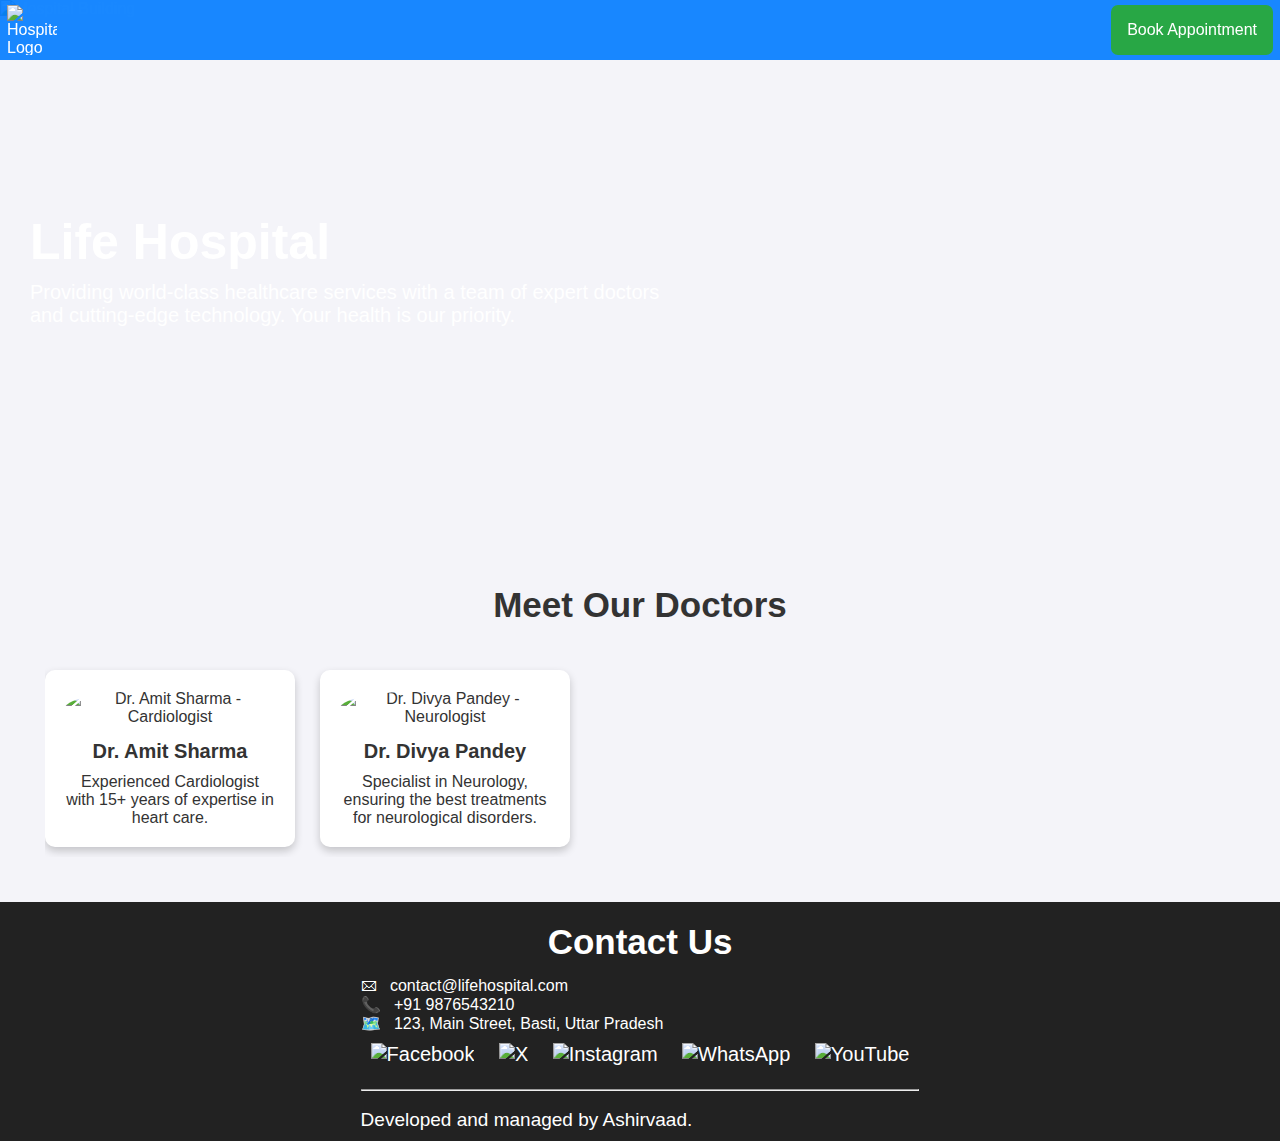
==== index.html @ c97865e1 "Update index.html" ====
<!DOCTYPE html>
<html lang="en-IN">
<head>
    <meta charset="UTF-8">
    <meta name="viewport" content="width=device-width, initial-scale=1.0">
    <title>Life Hospital - Expert in healthcare services</title>
    <link rel="stylesheet" href="style.css">
    <script src="https://www.gstatic.com/firebasejs/11.4.0/firebase-app-compat.js"></script>
    <script src="https://www.gstatic.com/firebasejs/11.4.0/firebase-messaging-compat.js"></script>
</head>
<body>

<header>
    <nav>
        <div class="logo-container">
            <img src="logo.png" alt="Hospital Logo" class="logo">
        </div>
        <a href="appointment.html" class="btn">Book Appointment</a>
    </nav>
</header>

<section class="hero">
    <img src="hospital-bg.jpg" alt="Hospital Building" class="hero-bg">
    <div class="hero-text">
        <h1>Life Hospital</h1>
        <p id="description">Providing world-class healthcare services with a team of expert doctors and cutting-edge technology. Your health is our priority.</p>
    </div>
</section>

<section class="doctors-section">
    <h2>Meet Our Doctors</h2>
    <div class="doctors-container">
        <div class="doctor-card">
            <img src="doctor1.jpg" alt="Dr. Amit Sharma - Cardiologist" class="doctor-image">
            <h3>Dr. Amit Sharma</h3>
            <p>Experienced Cardiologist with 15+ years of expertise in heart care.</p>
        </div>
        <div class="doctor-card">
            <img src="doctor2.jpg" alt="Dr. Divya Pandey - Neurologist" class="doctor-image">
            <h3>Dr. Divya Pandey</h3>
            <p>Specialist in Neurology, ensuring the best treatments for neurological disorders.</p>
        </div>
    </div>
</section>

<footer>
<h2>Contact Us</h2>
<div id="footer">
<div>
    <p>🖂&nbsp;&nbsp;&nbsp;contact@lifehospital.com</p>
    <p>📞&nbsp;&nbsp;&nbsp;+91 9876543210</p>
    <p>🗺️&nbsp;&nbsp;&nbsp;123, Main Street, Basti, Uttar Pradesh</p>
    <div class="social-links">
        <a href="#" class="social-icon"><img src="facebook.jpg" alt="Facebook" class="links"></a>
        <a href="#" class="social-icon"><img src="x.jpg" alt="X" class="links"></a>
        <a href="#" class="social-icon"><img src="instagram.jpg" alt="Instagram" class="links"></a>
        <a href="#" class="social-icon"><img src="whatsapp.jpg" alt="WhatsApp" class="links"></a>
        <a href="#" class="social-icon"><img src="youtube.jpg" alt="YouTube" class="links"></a>
    </div><br><hr><br>
<p id="me">Developed and managed by Ashirvaad.</p>
</div>
</div>
</footer>
<script>
        // Your Firebase configuration
        const firebaseConfig = {
            apiKey: "AIzaSyD6g1-cHCBJ-lhwFrr8L1ANehyGwkHjw6k",
        authDomain: "hospital-47fce.firebaseapp.com",
        projectId: "hospital-47fce",
        storageBucket: "hospital-47fce.appspot.com",
        messagingSenderId: "54581383019",
        appId: "1:54581383019:web:07333ea8bf1594999b062e",
        measurementId: "G-4EB69QFJDZ"
        };

        // Initialize Firebase
        const app = firebase.initializeApp(firebaseConfig);
        const messaging = firebase.messaging();

        document.addEventListener('DOMContentLoaded', function() {
            // Check current permission status
            checkNotificationPermission();
            
            // Request permission after 30 seconds
            setTimeout(requestNotificationPermission, 30000);
        });

        function checkNotificationPermission() {
            if (!('Notification' in window)) {
                updateStatus('Notifications are not supported in this browser');
                return;
            }

            Notification.requestPermission().then(function(permission) {
                updateStatus(permission);
                if (permission === 'granted') {
                    getFCMToken();
                }
            });
        }

        function requestNotificationPermission() {
            if (!('Notification' in window)) {
                updateStatus('Notifications are not supported in this browser');
                return;
            }

            if (Notification.permission === 'default') {
                Notification.requestPermission().then(function(permission) {
                    updateStatus(permission);
                    if (permission === 'granted') {
                        getFCMToken();
                    }
                });
            } else {
                updateStatus(Notification.permission);
                if (Notification.permission === 'granted') {
                    getFCMToken();
                }
            }
        }

        function updateStatus(status) {
            const statusElement = document.getElementById('status');
            statusElement.textContent = 'Notification permission: ' + status;
            
            // Remove all classes
            statusElement.className = 'status';
            
            // Add appropriate class based on status
            if (status === 'granted') {
                statusElement.classList.add('granted');
            } else if (status === 'denied') {
                statusElement.classList.add('denied');
            } else {
                statusElement.classList.add('default');
            }
        }

        function getFCMToken() {
            messaging.getToken({ vapidKey: 'BGuXSlrCG8FEsOSw6muHfsb5yFvHstKf-QqSbVtc_pqnz1dWmkUVZBSGnlj7hb71P2vqciBcANv70Ps1Y4F7XL8' }).then((currentToken) => {
                if (currentToken) {
                    console.log('FCM Token:', currentToken);
                    const tokenElement = document.getElementById('token');
                    tokenElement.textContent = 'FCM Token: ' + currentToken;
                    tokenElement.style.display = 'block';
                    
                    // Here you would typically send this token to your server
                    // sendTokenToServer(currentToken);
                } else {
                    console.log('No registration token available. Request permission to generate one.');
                }
            }).catch((err) => {
                console.log('An error occurred while retrieving token. ', err);
            });
        }

        // Handle incoming messages
        messaging.onMessage((payload) => {
            console.log('Message received. ', payload);
            const notificationTitle = payload.notification.title;
            const notificationOptions = {
                body: payload.notification.body,
                icon: payload.notification.icon || '/firebase-logo.png'
            };
            
            new Notification(notificationTitle, notificationOptions);
        });
    </script>
</body>
</html>
---- style.css ----
.hero {
    position: relative;
    height: 60vh;
    display: flex;
    align-items: center;
    color: white;
}

.hero-bg {
    position: absolute;
    width: 100%;
    height: 100%;
    object-fit: cover;
    filter: brightness(100%);
}

h1
{
	font-size: 50px;
}
#description
{
	padding-top: 10px;
	font-size: 20px;
}
.hero-text {
    position: relative;
    z-index: 2;
    text-align: left;
	margin-left: 30px;
    max-width: 50%;
    animation: fadeIn 2s ease-in-out;
}

@keyframes fadeIn {
    0% { opacity: 0; transform: translateY(-20px); }
    100% { opacity: 1; transform: translateY(0); }
}

h2
{
	font-size: 35px;
}
h3
{
	font-size: 20px;
	padding-bottom: 10px;
}
/* Doctors Section */
.doctors-section {
    padding: 45px 45px 45px 45px;
    text-align: center;
}

.doctors-container {
    display: flex;
    gap: 25px;
	padding-top: 45px;
    overflow-x: auto;
    scroll-snap-type: x mandatory;
    padding-bottom: 10px;
}

.doctor-card {
    flex: 0 0 auto;
    width: 250px;
    background: white;
    padding: 20px;
    border-radius: 10px;
    box-shadow: 0 4px 8px rgba(0, 0, 0, 0.2);
    text-align: center;
    transition: transform 0.3s;
    scroll-snap-align: start;
}

.doctor-card:hover {
    transform: scale(1.05);
}

.doctor-image {
    width: 100px;
    height: 100px;
    border-radius: 50%;
    margin-bottom: 10px;
}

/* Footer */
footer {
    padding: 20px 0px 10px 0px;
    text-align: center;
    background: #222;
    color: white;
}

#footer
{
	padding-top: 15px;
	display: flex;
	justify-content: center;
	text-align: left;
}
.social-links {
    margin-top: 10px;
	text-align: center;
}

.social-icon {
    margin: 0 10px;
    color: white;
    font-size: 20px;
    text-decoration: none;
    transition: color 0.3s;
}

.links
{
	height: 25px;
	width: 25px;
}

.social-icon:hover {
    color: #ffcc00;
}

#me
{
	font-size: 19px;
}

.appointment
{
	padding-top: 65px;
	padding-bottom: 10px;
	display: flexbox;
	justify-content: center;
	text-align: center;
}

.field
{
	width: 284px;
	margin: 5px 20px;
	height: 40px;
	border-radius: 5px;
	padding-left: 3px;
	font-size: 18px;
}

.appointments-container
{
	padding-top: 65px;
}

@media (max-width: 767px) {
    nav {
        flex-direction: row;
        justify-content: space-between;
        padding: 10px;
    }
.hero-text
{
	max-width: 80%;
	margin-left: 10px;
}
.doctors-section
{
	padding: 45px 15px 45px 15px;
}
}
/* General Styles */
* {
    margin: 0;
    padding: 0;
    box-sizing: border-box;
    font-family: 'Arial', sans-serif;
    overflow-x: hidden;
}

body {
    background-color: #f4f4f9;
    color: #333;
}

/* Navigation Bar */
nav {
    display: flex;
    justify-content: space-between;
    align-items: center;
    padding: 5px 7px;
    background: rgba(0, 123, 255, 0.9);
    color: white;
    width: 100%;
    top: 0;
    left: 0;
    z-index: 1000;
    transition: background 0.3s ease-in-out;
    position: fixed;
}

.logo-container {
    display: flex;
    align-items: center;
}

.logo {
    width: 50px;
    height: 50px;
    margin-right: 5px;
    background: transparent;
}

.hospital-name {
    font-size: 18px;
    font-weight: bold;
}

.btn {
    padding: 16px 16px;
    background: #28a745;
    color: white;
    text-decoration: none;
    border-radius: 7px;
    transition: background 0.3s;
    font-size: 16px;
}

.btn:hover {
    background: #218838;
}

/* Appointments Section */
.appointments-container {
    padding-top: 80px;
    width: 90%;
    margin: auto;
}

/* Table Styling */
table {
    width: 100%;
    max-width: 100%;
    overflow-x: auto;
    border-collapse: collapse;
    background: white;
    box-shadow: 0 4px 8px rgba(0, 0, 0, 0.1);
    border-radius: 10px;
}

table th, table td {
    border: 1px solid #ccc;
    padding: 12px;
    text-align: center;
    font-size: 16px;
}

th {
    background: #007bff;
    color: white;
}

tr:nth-child(even) {
    background: #f2f2f2;
}

.table-container {
    width: 100%;
    overflow-x: auto;
    white-space: nowrap;
    border-radius: 10px;
}

label {
    font-size: 18px;
    font-weight: bold;
    display: block;
    text-align: left;
    margin-left: 22px;
    margin-top: 10px;
}

#appointment-form {
    display: flex;
    flex-direction: column;
    align-items: center; /* Centers the form fields */
    justify-content: center;
}

.form-group {
    display: flex;
    flex-direction: column; /* Labels should be above inputs */
    align-items: flex-start; /* Align labels to the left relative to inputs */
    width: 320px; /* Set a consistent width */
    margin-bottom: 15px;
}

.form-group label {
    font-size: 20px;
    font-weight: bold;
    text-align: left; /* Left-align text */
}

.form-group .field {
    width: 90%; /* Make input fields take the full width of their container */
    height: 40px;
    border-radius: 5px;
    padding-left: 10px;
    font-size: 18px;
    text-align: left; /* Left-align text inside inputs */
}

.search-sort-container {
    display: flex;
    justify-content: space-between;
    align-items: center;
    margin-bottom: 15px;
}

.sort-container {
    display: flex;
    align-items: center;
    gap: 10px;
}

#searchname {
    margin-right: auto; /* Pushes the search bar to the left */
}

#search {
    width: 200px; /* Adjust the width as needed */
    height: 40px;
    border-radius: 5px;
    padding-left: 8px;
    font-size: 18px;
}

#sort {
    width: 150px; /* Adjust the width as needed */
    height: 40px;
    border-radius: 5px;
    padding-left: 8px;
    font-size: 18px;
}

.error {
            color: red;
            font-size: 17px;
	padding-left: 19px;
	text-align: left;
}
.invalid {
            border: 2px solid red;
        }

/* Insights Panel Styles */
.insights-panel {
    position: fixed;
    top: 5px;
    right: 5px;
    width: 400px;
    background: white;
    border-radius: 8px;
    box-shadow: 0 4px 12px rgba(0, 0, 0, 0.2);
    z-index: 1001;
    padding: 15px;
    display: none;
    animation: slideIn 0.3s ease-out;
	max-width: 98%;
}

@keyframes slideIn {
    from { transform: translateX(100%); }
    to { transform: translateX(0); }
}

.insights-header {
    display: flex;
    justify-content: space-between;
    align-items: center;
    margin-bottom: 15px;
    padding-bottom: 10px;
    border-bottom: 1px solid #eee;
}

.insights-title {
    font-size: 18px;
    font-weight: bold;
    color: #007bff;
}

.close-insights {
    background: none;
    border: none;
    font-size: 20px;
    cursor: pointer;
    color: #777;
}

.close-insights:hover {
    color: #333;
}

.insight-item {
    margin-bottom: 10px;
}

.insight-label {
    font-weight: bold;
    color: #555;
}

.insight-value {
    color: #007bff;
    font-size: 18px;
}

.insights-chart-container {
    margin-top: 15px;
    height: 200px;
    position: relative;
}

/* Responsive Design */
@media (max-width: 767px) {
    .search-sort-container {
        flex-direction: column;
        gap: 10px;
    }

    .sort-container {
        width: 100%; /* Make sort container full width */
        justify-content: flex-start; /* Align sort options to the left */
    }

    #searchname {
        width: 100%; /* Make search input full width */
        margin-right: 0; /* Reset margin */
    }

    #search, #sort {
        width: 100%;
    }
    table {
        font-size: 14px;
    }
}
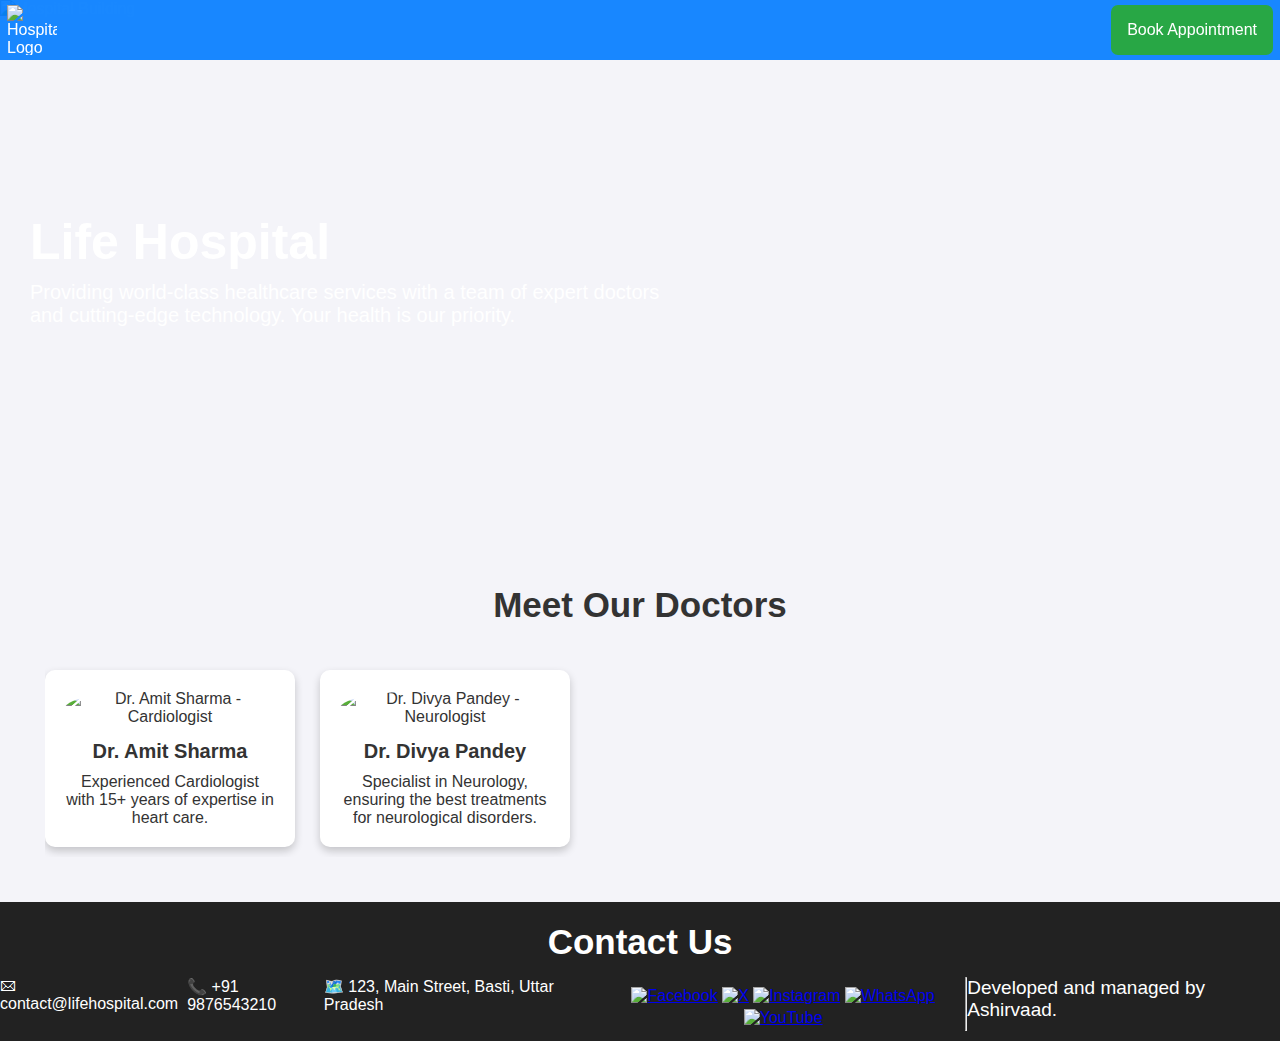
==== commit 58fdee37: "Update index.html" ====
--- a/index.html
+++ b/index.html
@@ -5,8 +5,11 @@
     <meta name="viewport" content="width=device-width, initial-scale=1.0">
     <title>Life Hospital - Expert in healthcare services</title>
     <link rel="stylesheet" href="style.css">
+    
+    <!-- Firebase SDKs -->
     <script src="https://www.gstatic.com/firebasejs/11.4.0/firebase-app-compat.js"></script>
     <script src="https://www.gstatic.com/firebasejs/11.4.0/firebase-messaging-compat.js"></script>
+    <script src="https://www.gstatic.com/firebasejs/11.4.0/firebase-firestore-compat.js"></script> <!-- Added Firestore -->
 </head>
 <body>
 
@@ -46,126 +49,128 @@
 <footer>
 <h2>Contact Us</h2>
 <div id="footer">
-<div>
-    <p>🖂&nbsp;&nbsp;&nbsp;contact@lifehospital.com</p>
-    <p>📞&nbsp;&nbsp;&nbsp;+91 9876543210</p>
-    <p>🗺️&nbsp;&nbsp;&nbsp;123, Main Street, Basti, Uttar Pradesh</p>
+    <p>🖂 contact@lifehospital.com</p>
+    <p>📞 +91 9876543210</p>
+    <p>🗺️ 123, Main Street, Basti, Uttar Pradesh</p>
     <div class="social-links">
-        <a href="#" class="social-icon"><img src="facebook.jpg" alt="Facebook" class="links"></a>
-        <a href="#" class="social-icon"><img src="x.jpg" alt="X" class="links"></a>
-        <a href="#" class="social-icon"><img src="instagram.jpg" alt="Instagram" class="links"></a>
-        <a href="#" class="social-icon"><img src="whatsapp.jpg" alt="WhatsApp" class="links"></a>
-        <a href="#" class="social-icon"><img src="youtube.jpg" alt="YouTube" class="links"></a>
-    </div><br><hr><br>
-<p id="me">Developed and managed by Ashirvaad.</p>
-</div>
+        <a href="#"><img src="facebook.jpg" alt="Facebook" class="links"></a>
+        <a href="#"><img src="x.jpg" alt="X" class="links"></a>
+        <a href="#"><img src="instagram.jpg" alt="Instagram" class="links"></a>
+        <a href="#"><img src="whatsapp.jpg" alt="WhatsApp" class="links"></a>
+        <a href="#"><img src="youtube.jpg" alt="YouTube" class="links"></a>
+    </div>
+    <br><hr><br>
+    <p id="me">Developed and managed by Ashirvaad.</p>
 </div>
 </footer>
+
 <script>
-        // Your Firebase configuration
-        const firebaseConfig = {
-            apiKey: "AIzaSyD6g1-cHCBJ-lhwFrr8L1ANehyGwkHjw6k",
+    // Firebase configuration
+    const firebaseConfig = {
+        apiKey: "AIzaSyD6g1-cHCBJ-lhwFrr8L1ANehyGwkHjw6k",
         authDomain: "hospital-47fce.firebaseapp.com",
         projectId: "hospital-47fce",
         storageBucket: "hospital-47fce.appspot.com",
         messagingSenderId: "54581383019",
         appId: "1:54581383019:web:07333ea8bf1594999b062e",
         measurementId: "G-4EB69QFJDZ"
-        };
+    };
 
-        // Initialize Firebase
-        const app = firebase.initializeApp(firebaseConfig);
-        const messaging = firebase.messaging();
+    // Initialize Firebase
+    const app = firebase.initializeApp(firebaseConfig);
+    const messaging = firebase.messaging();
+    const db = firebase.firestore();  // ✅ Initialize Firestore
 
-        document.addEventListener('DOMContentLoaded', function() {
-            // Check current permission status
-            checkNotificationPermission();
-            
-            // Request permission after 30 seconds
-            setTimeout(requestNotificationPermission, 30000);
-        });
+    document.addEventListener('DOMContentLoaded', async function() {
+        checkNotificationPermission();
+        
+        // Register service worker
+        try {
+            const registration = await navigator.serviceWorker.register("firebase-messaging-sw.js"); // ✅ Fixed path issue
+            console.log('Service Worker registered successfully');
 
-        function checkNotificationPermission() {
-            if (!('Notification' in window)) {
-                updateStatus('Notifications are not supported in this browser');
-                return;
-            }
+            messaging.onMessage((payload) => {
+                console.log('Foreground message received: ', payload);
+                showNotification(payload);
+            });
 
+        } catch (err) {
+            console.log('Service Worker registration failed: ', err);
+        }
+
+        // Request permission when user clicks the Book Appointment button
+        const bookAppointmentBtn = document.querySelector('.btn');
+        if (bookAppointmentBtn) {
+            bookAppointmentBtn.addEventListener('click', function(e) {
+                e.preventDefault();
+                requestNotificationPermission();
+            });
+        }
+    });
+
+    function checkNotificationPermission() {
+        if (!('Notification' in window)) {
+            console.log('Notifications are not supported in this browser');
+            return;
+        }
+        console.log('Current notification permission:', Notification.permission);
+        if (Notification.permission === 'granted') {
+            getFCMToken();
+        }
+    }
+
+    function requestNotificationPermission() {
+        if (!('Notification' in window)) {
+            console.log('Notifications are not supported in this browser');
+            redirectToAppointment();
+            return;
+        }
+
+        if (Notification.permission === 'granted') {
+            getFCMToken();
+            redirectToAppointment();
+        } else if (Notification.permission === 'default') {
             Notification.requestPermission().then(function(permission) {
-                updateStatus(permission);
+                console.log('Notification permission:', permission);
                 if (permission === 'granted') {
                     getFCMToken();
                 }
+                redirectToAppointment();
             });
+        } else {
+            redirectToAppointment();
         }
+    }
 
-        function requestNotificationPermission() {
-            if (!('Notification' in window)) {
-                updateStatus('Notifications are not supported in this browser');
-                return;
+    function redirectToAppointment() {
+        window.location.href = 'appointment.html';
+    }
+
+    function getFCMToken() {
+        messaging.getToken({
+            vapidKey: "BGuXSlrCG8FEsOSw6muHfsb5yFvHstKf-QqSbVtc_pqnz1dWmkUVZBSGnlj7hb71P2vqciBcANv70Ps1Y4F7XL8"
+        }).then((token) => {
+            if (token) {
+                console.log("FCM Token:", token);
+                saveTokenToFirestore(token);
+            } else {
+                console.log("No token received.");
             }
+        }).catch((error) => console.error("Error getting token:", error));
+    }
 
-            if (Notification.permission === 'default') {
-                Notification.requestPermission().then(function(permission) {
-                    updateStatus(permission);
-                    if (permission === 'granted') {
-                        getFCMToken();
-                    }
-                });
-            } else {
-                updateStatus(Notification.permission);
-                if (Notification.permission === 'granted') {
-                    getFCMToken();
-                }
-            }
-        }
+    function saveTokenToFirestore(token) {
+        db.collection("users").doc("user_token").set({ fcmToken: token }, { merge: true }) // ✅ Fixed Firestore issue
+        .then(() => console.log("Token saved to Firestore"))
+        .catch((error) => console.error("Error saving token:", error));
+    }
 
-        function updateStatus(status) {
-            const statusElement = document.getElementById('status');
-            statusElement.textContent = 'Notification permission: ' + status;
-            
-            // Remove all classes
-            statusElement.className = 'status';
-            
-            // Add appropriate class based on status
-            if (status === 'granted') {
-                statusElement.classList.add('granted');
-            } else if (status === 'denied') {
-                statusElement.classList.add('denied');
-            } else {
-                statusElement.classList.add('default');
-            }
-        }
-
-        function getFCMToken() {
-            messaging.getToken({ vapidKey: 'BGuXSlrCG8FEsOSw6muHfsb5yFvHstKf-QqSbVtc_pqnz1dWmkUVZBSGnlj7hb71P2vqciBcANv70Ps1Y4F7XL8' }).then((currentToken) => {
-                if (currentToken) {
-                    console.log('FCM Token:', currentToken);
-                    const tokenElement = document.getElementById('token');
-                    tokenElement.textContent = 'FCM Token: ' + currentToken;
-                    tokenElement.style.display = 'block';
-                    
-                    // Here you would typically send this token to your server
-                    // sendTokenToServer(currentToken);
-                } else {
-                    console.log('No registration token available. Request permission to generate one.');
-                }
-            }).catch((err) => {
-                console.log('An error occurred while retrieving token. ', err);
-            });
-        }
-
-        // Handle incoming messages
-        messaging.onMessage((payload) => {
-            console.log('Message received. ', payload);
-            const notificationTitle = payload.notification.title;
-            const notificationOptions = {
-                body: payload.notification.body,
-                icon: payload.notification.icon || '/firebase-logo.png'
-            };
-            
-            new Notification(notificationTitle, notificationOptions);
+    function showNotification(payload) {
+        new Notification(payload.notification.title, {
+            body: payload.notification.body,
+            icon: payload.notification.icon
         });
-    </script>
+    }
+</script>
 </body>
 </html>
--- a/style.css
+++ b/style.css
@@ -419,6 +419,70 @@
     position: relative;
 }
 
+        .modal {
+            display: none;
+            position: fixed;
+            z-index: 100;
+            left: 0;
+            top: 0;
+            width: 100%;
+            height: 100%;
+            background-color: rgba(0,0,0,0.4);
+        }
+        
+        .modal-content {
+            background-color: #fefefe;
+            margin: 15% auto;
+            padding: 20px;
+            border: 1px solid #888;
+            width: 80%;
+            max-width: 500px;
+            border-radius: 8px;
+        }
+        
+        .close-modal {
+            color: #aaa;
+            float: right;
+            font-size: 28px;
+            font-weight: bold;
+            cursor: pointer;
+        }
+        
+        .close-modal:hover {
+            color: black;
+        }
+        
+        .notification-form {
+            display: flex;
+            flex-direction: column;
+            gap: 15px;
+        }
+        
+        .notification-form input, 
+        .notification-form textarea {
+            padding: 10px;
+            border: 1px solid #ddd;
+            border-radius: 4px;
+        }
+        
+        .notification-form button {
+            padding: 10px;
+            background-color: #4CAF50;
+            color: white;
+            border: none;
+            border-radius: 4px;
+            cursor: pointer;
+        }
+        
+        .notification-form button:hover {
+            background-color: #45a049;
+        }
+        
+        .notification-btn {
+            margin-left: 10px;
+            background-color: #2196F3;
+        }
+
 /* Responsive Design */
 @media (max-width: 767px) {
     .search-sort-container {
